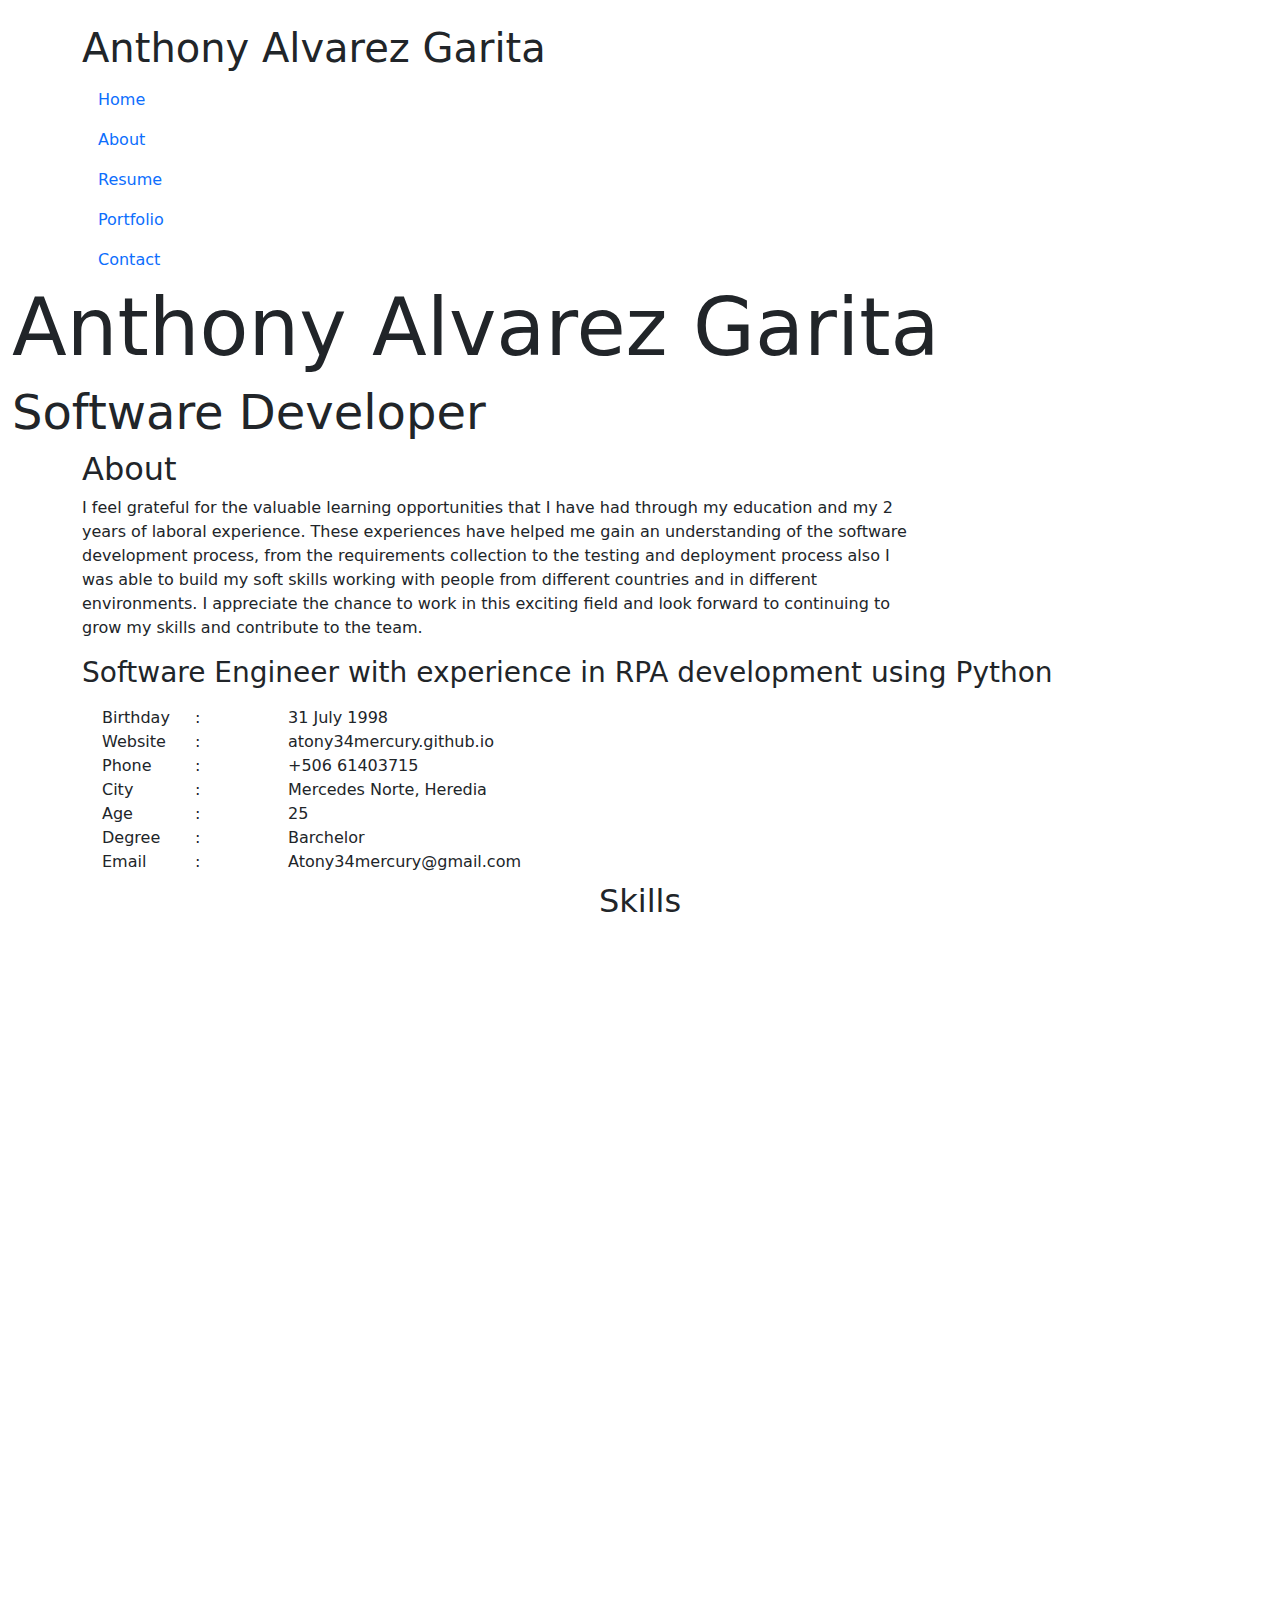
==== index.html @ dbc0f1d1 "Adding modification" ====
<!DOCTYPE html>
<html lang="en">
<head>
    <meta charset="UTF-8">
    <meta name="viewport" content="width=device-width, initial-scale=1.0">
    <title>Bootstrap Template</title>
    <!-- Bootstrap CSS -->
    <link href="https://cdn.jsdelivr.net/npm/bootstrap@5.3.3/dist/css/bootstrap.min.css" rel="stylesheet" integrity="sha384-QWTKZyjpPEjISv5WaRU9OFeRpok6YctnYmDr5pNlyT2bRjXh0JMhjY6hW+ALEwIH" crossorigin="anonymous">
    <link href="https://unpkg.com/aos@2.3.1/dist/aos.css" rel="stylesheet">
    <link href="styles.css" rel="stylesheet">
</head>
<body>

    <script src="https://cdn.jsdelivr.net/npm/typeit@8.1.0/dist/typeit.min.js"></script>
    <script>
    new TypeIt("#element", {
        strings: ["This is a typing animation.", "Here's another sentence."],
        speed: 50,
        loop: true
    }).go();
    </script>

    <!-- Nav Bar section -->
    <section class="nav-bar">
        <div class="container">
            <div class="row">
                <div class="col">
                    <img src="./img/robot.jpg" alt="" class="img-fluid rounded-circle" style="max-width: 20vw; max-height: 25vh;">
                    <h1>Anthony Alvarez Garita</h1>
                </div>
            </div>

            <nav class="nav flex-column">
                <a class="nav-link active" href="#home">Home</a>
                <a class="nav-link" href="#about">About</a>
                <a class="nav-link" href="#resume">Resume</a>
                <a class="nav-link" href="#portfolio">Portfolio</a>
                <a class="nav-link" href="#contact">Contact</a>
            </nav>

        </div>
    </section>
    <!-- Nav Bar section END-->

    <div class="content">
        <div class="container-fluid">

            <!-- Main Title -->
            <div class="row" id="home">
                <div class="col content-page main-title">
                    <div class="title-page">
                        <h1 class="h1" style="font-size: 5rem;">Anthony Alvarez Garita</h1>
                        <h2 class="h2" style="font-size: 3rem;" id="header">Software Developer</h2>
                    </div>
                </div>
            </div>
            <!-- Main Title END -->

            <!-- ======= About Section ======= -->
            <div class="row" id="about">
                <div class="col content-page about">
                    <section>
                        <div class="container">
                            <div class="row">
                                <div class="col-9">
                                    <h2>About</h2>
                                    <p class="font-verdana">I feel grateful for the valuable learning opportunities that I have had through my education and my 2 years of laboral experience. These experiences have helped me gain an understanding of the software development process, from the requirements collection to the testing and deployment process also I was able to build my soft skills working with people from different countries and in different environments. I appreciate the chance to work in this exciting field and look forward to continuing to grow my skills and contribute to the team.</p>
                                </div>
                                <div class="col-3">
                                    <img src="./img/robot.jpg" alt="" class="img-fluid" style="max-width: 20vw; max-height: 25vh;">
                                </div>
                            </div>
                
                            <div class="row">
                                <h3>Software Engineer with experience in RPA development using Python</h3>
                                <div class="col">
                                    <div class="container font-verdana m-2">
                                        <div class="row">
                                            <div class="col-1">Birthday</div>
                                            <div class="col-1">:</div>
                                            <div class="col">31 July 1998</div>
                                        </div>
                                        <div class="row">
                                            <div class="col-1">Website</div>
                                            <div class="col-1">:</div>
                                            <div class="col">atony34mercury.github.io</div>
                                        </div>
                                        <div class="row">
                                            <div class="col-1">Phone</div>
                                            <div class="col-1">:</div>
                                            <div class="col">+506 61403715</div>
                                        </div>
                                        <div class="row">
                                            <div class="col-1">City</div>
                                            <div class="col-1">:</div>
                                            <div class="col">Mercedes Norte, Heredia</div>
                                        </div>
                                        <div class="row">
                                            <div class="col-1">Age</div>
                                            <div class="col-1">:</div>
                                            <div class="col">25</div>
                                        </div>
                                        <div class="row">
                                            <div class="col-1">Degree</div>
                                            <div class="col-1">:</div>
                                            <div class="col">Barchelor</div>
                                        </div>
                                        <div class="row">
                                            <div class="col-1">Email</div>
                                            <div class="col-1">:</div>
                                            <div class="col">Atony34mercury@gmail.com</div>
                                        </div>
                                    </div>
                                    <!-- <div>
                                        <ul>
                                            <ul>
                                                <li><i></i> <strong>Birthday:</strong> <span>31 July 1998</span></li>
                                                <li><i></i> <strong>Website:</strong> <span>atony34mercury.github.io</span></li>
                                                <li><i></i> <strong>Phone:</strong> <span>+506 61403715</span></li>
                                                <li><i></i> <strong>City:</strong> <span>Mercedes Norte, Heredia</span></li>
                                            </ul>
                                            <li><i></i> <strong>Age:</strong> <span>25</span></li>
                                            <li><i></i> <strong>Degree:</strong> <span>Barchelor</span></li>
                                            <li><i></i> <strong>Email:</strong> <span>Atony34mercury@gmail.com</span></li>
                                        </ul>
                                    </div> -->
                                </div>
                            </div>
                        </div>
                    </section>
                </div>
            </div>
            <!-- End About Section -->

            <!-- ======= Skills Section ======= -->
            <div class="row" id="skills">
                <div class="col content-page about">
                    <div class="container text-center">
                        <div class="row">
                            <div class="col">
                                <h2>Skills</h2>
                            </div>
                        </div>
                        <div class="row m-3">
                            <div class="col-2 center-items" data-aos="flip-left" data-aos-delay="100">
                                <div class="circle center-items">
                                    
                                </div>
                                STRONG TEAMWORK ABILITIES
                            </div>
                            <div class="col-2 center-items" data-aos="flip-left" data-aos-delay="200">
                                <div class="circle center-items">
                                    
                                </div>
                                ADAPTABILITY
                            </div>
                            <div class="col-2 center-items" data-aos="flip-left" data-aos-delay="300">
                                <div class="circle center-items">
                                    
                                </div>
                                QUICK LEARNER
                            </div>
                            <div class="col-2 center-items" data-aos="flip-left" data-aos-delay="400">
                                <div class="circle center-items">
                                    
                                </div>
                                SCRUM
                            </div>
                            <div class="col-2 center-items" data-aos="flip-left" data-aos-delay="500">
                                <div class="circle center-items">
                                    
                                </div>
                                JIRA
                            </div>
                            <div class="col-2 center-items" data-aos="flip-left" data-aos-delay="600">
                                <div class="circle center-items">
                                    
                                </div>
                                HTML
                            </div>
                            <div class="col-2 center-items" data-aos="flip-left" data-aos-delay="700">
                                <div class="circle center-items">
                                    
                                </div>
                                CSS
                            </div>
                            <div class="col-2 center-items" data-aos="flip-left" data-aos-delay="800">
                                <div class="circle center-items">
                                    
                                </div>
                                JS
                            </div>
                            <div class="col-2 center-items" data-aos="flip-left" data-aos-delay="900">
                                <div class="circle center-items">
                                    
                                </div>
                                TYPESCRIPT
                            </div>
                            <div class="col-2 center-items" data-aos="flip-left" data-aos-delay="1000">
                                <div class="circle center-items">
                                    
                                </div>
                                PYTHON
                            </div>
                            <div class="col-2 center-items" data-aos="flip-left" data-aos-delay="1100">
                                <div class="circle center-items">
                                    
                                </div>
                                c#
                            </div>
                            <div class="col-2 center-items" data-aos="flip-left" data-aos-delay="1200">
                                <div class="circle center-items">
                                    
                                </div>
                                Angular
                            </div>
                            <div class="col-2 center-items" data-aos="flip-left" data-aos-delay="1300">
                                <div class="circle center-items">
                                    
                                </div>
                                SQL/NOSQL
                            </div>

                        </div>
                    </div>
                </div>
            </div>
            <!-- ======= End Skills Section ======= -->

            <div class="row" id="resume">
                <div class="col content-page resume">
                    <!-- ======= Resume Section ======= -->
                    <section id="resume" class="resume" data-aos="fade-up">
                        <div class="container">
                
                        <div class="section-title">
                            <h2>Resume</h2>
                        </div>
                
                        <div class="row">
                            <div class="col-lg-6" data-aos="fade-up" data-aos-delay="200">
                
                            <h3 class="resume-title">Education</h3>
                            <div class="resume-item">
                                <h4>Bachelor &amp; Computer Engineering</h4>
                                <h5>2022</h5>
                                <p><em>Universidad Estatal a Distancia, UNED</em></p>
                            </div>
                            <div class="resume-item">
                                <h4>Software &amp; Quality Assurance</h4>
                                <h5>2020</h5>
                                <p><em>Instituto Nacional de Aprendizaje, INA</em></p>
                            </div>
                            <div class="resume-item">
                                <h4>Bachelor &amp; Secondary Education</h4>
                                <h5>2016</h5>
                                <p><em>CTP San Pedro Barva</em></p>
                            </div>
                            <div class="resume-item">
                                <h4>Information Technology &amp; Technician</h4>
                                <h5>2016</h5>
                                <p><em>CTP San Pedro Barva</em>a</p>
                            </div>
                            </div>
                            <div class="col-lg-6" data-aos="fade-up" data-aos-delay="500">
                            <h3 class="resume-title">Professional Experience</h3>
                            <div class="resume-item">
                                <h4>RPA Developer</h4>
                                <h5>2021 - Present</h5>
                                <p><em>Bosch, Costa Rica, Heredia </em></p>
                                <ul>
                                <li>Provide tools to help coworkers process</li>
                                <li>Create Automations</li>
                                <li>Automations includes Python code and sometimes website side for settings</li>
                                </ul>
                            </div>
                            <div class="resume-item">
                                <h4>Software Quality Assurance</h4>
                                <h5>2019 - 2020</h5>
                                <p><em>GFT Costa Rica S.A</em></p>
                                <ul>
                                <li>I have experience attending and actively contributing to multiple meetings using Scrum methodologies.</li>
                                <li>I am capable of providing helpful recommendations for troubleshooting problems related to software products.</li>
                                <li>I have experience with manual testing, and I am able to build and execute test cases to ensure quality software delivery.</li>
                                </ul>
                            </div>
                            </div>
                        </div>
                
                        </div>
                    </section><!-- End Resume Section -->
                </div>

            </div>

            <!-- ======= Portfolio Section ======= -->
            <div class="row" id="portfolio">
                <div class="col content-page portfolio">
                    <div class="container text-center">
                        <div class="row">
                            <div class="col-3">
                                <img src="./img/robot.jpg" alt="" class="img-fluid rounded-circle" style="max-width: 20vw; max-height: 25vh;">
                            </div>
                            <div class="col-3">
                                <img src="./img/robot.jpg" alt="" class="img-fluid rounded-circle" style="max-width: 20vw; max-height: 25vh;">
                            </div>
                            <div class="col-3">
                                <img src="./img/robot.jpg" alt="" class="img-fluid rounded-circle" style="max-width: 20vw; max-height: 25vh;">
                            </div>

                        </div>
                    </div>
                </div>
            </div>
            <!-- ======= End Skills Section ======= -->

        </div>
        <!-- <h1>Hello, Bootstrap!</h1> -->
        <!-- <p>This is a simple template using Bootstrap.</p> -->
    </div>

    <!-- Bootstrap Bundle with Popper -->
    <!-- <script src="https://stackpath.bootstrapcdn.com/bootstrap/5.3.0/js/bootstrap.bundle.min.js"></script> -->
    <script src="https://code.jquery.com/jquery-3.5.1.slim.min.js"></script>
    <script src="https://cdn.jsdelivr.net/npm/@popperjs/core@2.9.2/dist/umd/popper.min.js"></script>
    <script src="https://cdn.jsdelivr.net/npm/bootstrap@5.3.3/dist/js/bootstrap.bundle.min.js" integrity="sha384-YvpcrYf0tY3lHB60NNkmXc5s9fDVZLESaAA55NDzOxhy9GkcIdslK1eN7N6jIeHz" crossorigin="anonymous"></script>
    <script src="./typingScript.js"></script>
    <script src="https://unpkg.com/aos@2.3.1/dist/aos.js"></script>

    <script>
        AOS.init();
    </script>

    <script>
        // jQuery to handle the click event and toggle the active class
        $(document).ready(function() {
            $('.nav-link').on('click', function() {
                $('.nav-link').removeClass('active');
                $(this).addClass('active');
            });
        });
    </script>
</body>
</html>
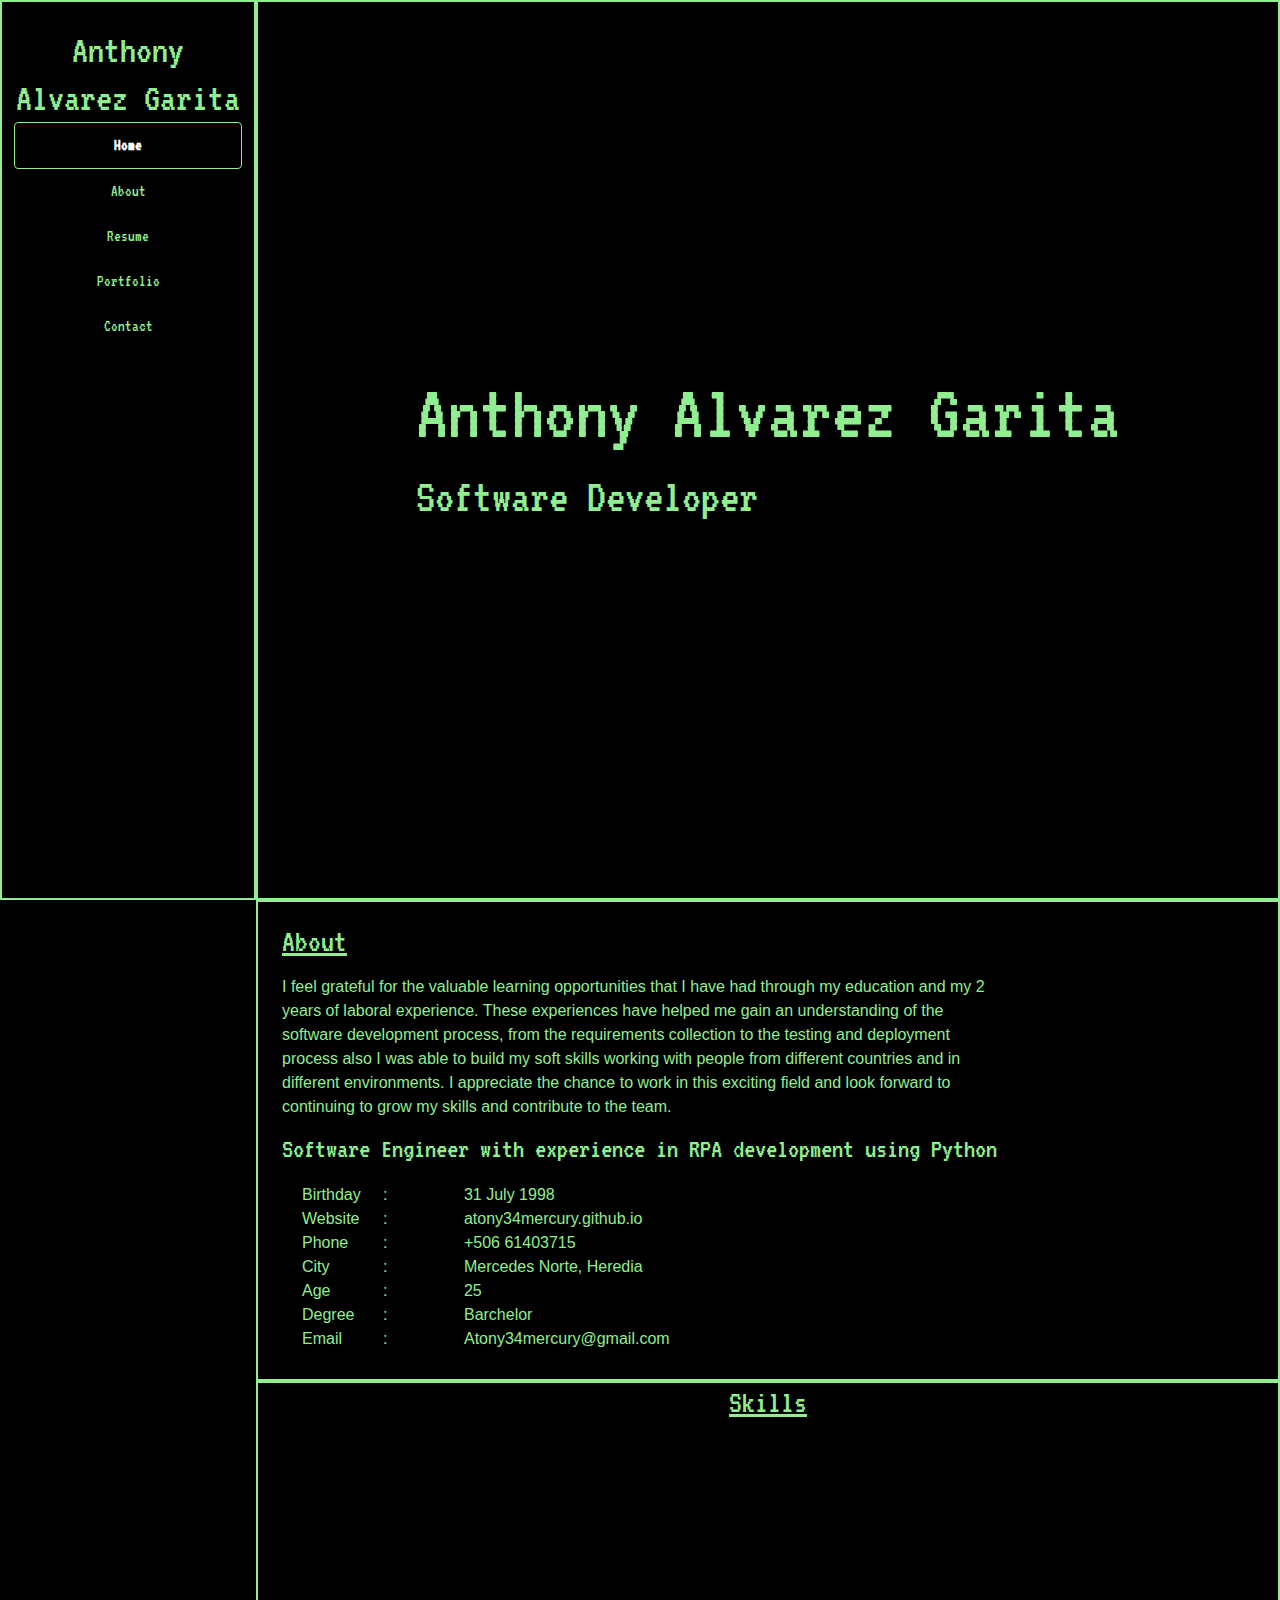
==== commit 9ced3763: "Uploading Changes to Index page" ====
--- a/index.html
+++ b/index.html
@@ -49,8 +49,8 @@
             <div class="row" id="home">
                 <div class="col content-page main-title">
                     <div class="title-page">
-                        <h1 class="h1" style="font-size: 5rem;">Anthony Alvarez Garita</h1>
-                        <h2 class="h2" style="font-size: 3rem;" id="header">Software Developer</h2>
+                        <h1 class="h1">Anthony Alvarez Garita</h1>
+                        <h2 class="h2" id="header">Software Developer</h2>
                     </div>
                 </div>
             </div>
@@ -294,7 +294,7 @@
             </div>
 
             <!-- ======= Portfolio Section ======= -->
-            <div class="row" id="portfolio">
+            <!-- <div class="row" id="portfolio">
                 <div class="col content-page portfolio">
                     <div class="container text-center">
                         <div class="row">
@@ -311,7 +311,7 @@
                         </div>
                     </div>
                 </div>
-            </div>
+            </div> -->
             <!-- ======= End Skills Section ======= -->
 
         </div>
--- a/styles.css
+++ b/styles.css
@@ -0,0 +1,267 @@
+@import url('https://fonts.googleapis.com/css?family=VT323');
+
+body, html{
+    margin: 0px;
+    padding: 0px;
+    width: 100%;
+    height: 100%;
+    font-family: 'VT323';
+    color: #90ee90;
+    background-color: black;
+    background-image: url('./img/Background-matrix.gif');
+}
+
+p, h1{
+    margin:0px;
+}
+
+.nav-bar{
+    background-color: #000000;
+    border: 2px solid lightgreen;
+    position: fixed;
+    text-align: center;
+    width: 20vw;
+    height: 100%;
+}
+
+
+.nav-link.active {
+    color: white;
+    border: 1px solid;
+    border-color: lightgreen;
+    font-weight: bold;
+    border-radius: 4px;
+    padding: 10px;
+}
+
+.nav-link:hover {
+    color: white;
+}
+
+.nav-link {
+    color: lightgreen;
+    border-radius: 4px;
+    padding: 10px;
+    font-size: 1.3vw;
+}
+
+
+.content{
+    text-align: center;
+    margin-left: 20%;
+    width: 80%;
+    height: 100%;
+}
+
+.content-page{
+    display: flex;
+    align-items: center;
+    justify-content: center;
+    border: 2px solid lightgreen;
+    background-color: #000000b0;
+}
+
+.main-title{
+    height: 100vh;
+}
+
+.about{
+    height: 100%;
+    text-align: left;
+    background-color: #000000;
+}
+
+.about h2{
+    text-decoration: underline;
+}
+
+.about p{
+    margin-top: 2%;
+    margin-bottom: 2%;
+}
+
+.about section{
+    margin-top: 2%;
+    margin-bottom: 2%;
+}
+
+.title-page{
+    text-align: left;
+    /* font-size: xx-large; */
+    /* font-size: 20px; */
+}
+
+.title-page h1{
+    font-size: 5rem;
+}
+
+.title-page h2{
+    font-size: 3rem;
+}
+
+.font-verdana{
+    font-family: Verdana, Geneva, Tahoma, sans-serif;
+}
+
+.circle{
+    background: rgb(0,0,0);
+    background: linear-gradient(90deg, rgba(0,0,0,1) 0%, rgba(144,238,144,1) 100%);
+    border-radius: 50%;
+    height: 6rem;
+    width: 6rem;
+    animation: un-shine 0.5s;
+    transform: scale(1);
+}
+.circle:hover{
+    animation: shine 0.5s;
+    transform: scale(1.2);
+}
+
+.center-items{
+    display: grid; 
+    place-items: center;
+    align-content: start;
+}
+
+
+@keyframes shine {
+    0% {
+        transform: scale(1);
+    }
+    100% {
+        transform: scale(1.2);
+    }
+}
+
+@keyframes un-shine {
+    0% {
+        transform: scale(1.2);
+    }
+    100% {
+        transform: scale(1);
+    }
+}
+
+/*--------------------------------------------------------------
+# Resume
+--------------------------------------------------------------*/
+.resume{
+    text-align: left;
+    background-color: #000000;
+}
+.resume .resume-title {
+    font-size: 26px;
+    font-weight: 700;
+    margin-top: 20px;
+    margin-bottom: 20px;
+    /* color: #050d18; */
+  }
+  
+  .resume .resume-item {
+    padding: 0 0 20px 20px;
+    margin-top: -2px;
+    border-left: 2px solid lightgreen;
+    position: relative;
+  }
+  
+  .resume .resume-item h4 {
+    line-height: 18px;
+    font-size: 18px;
+    font-weight: 600;
+    text-transform: uppercase;
+    font-family: "Poppins", sans-serif;
+    color: lightgreen;
+    margin-bottom: 10px;
+  }
+  
+  .resume .resume-item h5 {
+    font-size: 16px;
+    background: #141414;
+    padding: 5px 15px;
+    display: inline-block;
+    font-weight: 600;
+    margin-bottom: 10px;
+  }
+  
+  .resume .resume-item ul {
+    padding-left: 20px;
+  }
+  
+  .resume .resume-item ul li {
+    padding-bottom: 10px;
+  }
+  
+  .resume .resume-item:last-child {
+    padding-bottom: 0;
+  }
+  
+  .resume .resume-item::before {
+    content: "";
+    position: absolute;
+    width: 16px;
+    height: 16px;
+    border-radius: 50px;
+    left: -9px;
+    top: 0;
+    background: #fff;
+    border: 2px solid #1f5297;
+  }
+
+
+/* Hide .nav-bar for screens smaller than 576px (e.g., small mobile devices) */
+@media screen and (max-width: 576px) {
+    .nav-bar {
+        display: none;
+    }
+
+    .content {
+        margin-left: 0px;
+        width: 100%;
+    }
+
+    .title-page h1{
+        font-size: 3rem;
+    }
+    
+    .title-page h2{
+        font-size: 2rem;
+    }
+
+    .circle {
+        width: 50px;
+        height: 50px;
+    }
+}
+
+/* Hide .nav-bar for screens between 577px and 768px (e.g., medium-sized mobile devices) */
+@media screen and (min-width: 577px) and (max-width: 768px) {
+    .nav-bar {
+        display: none;
+    }
+    .content {
+        margin-left: 0px;
+        width: 100%;
+    }
+}
+
+/* Hide .nav-bar for screens between 769px and 992px (e.g., tablets) */
+@media screen and (min-width: 769px) and (max-width: 992px) {
+
+}
+
+/* Hide .nav-bar for screens between 993px and 1200px (e.g., small laptops) */
+@media screen and (min-width: 993px) and (max-width: 1200px) {
+
+}
+
+/* Hide .nav-bar for screens larger than 1201px (e.g., large desktops) */
+@media screen and (min-width: 1201px) {
+
+}
+
+
+
+
+
+
+
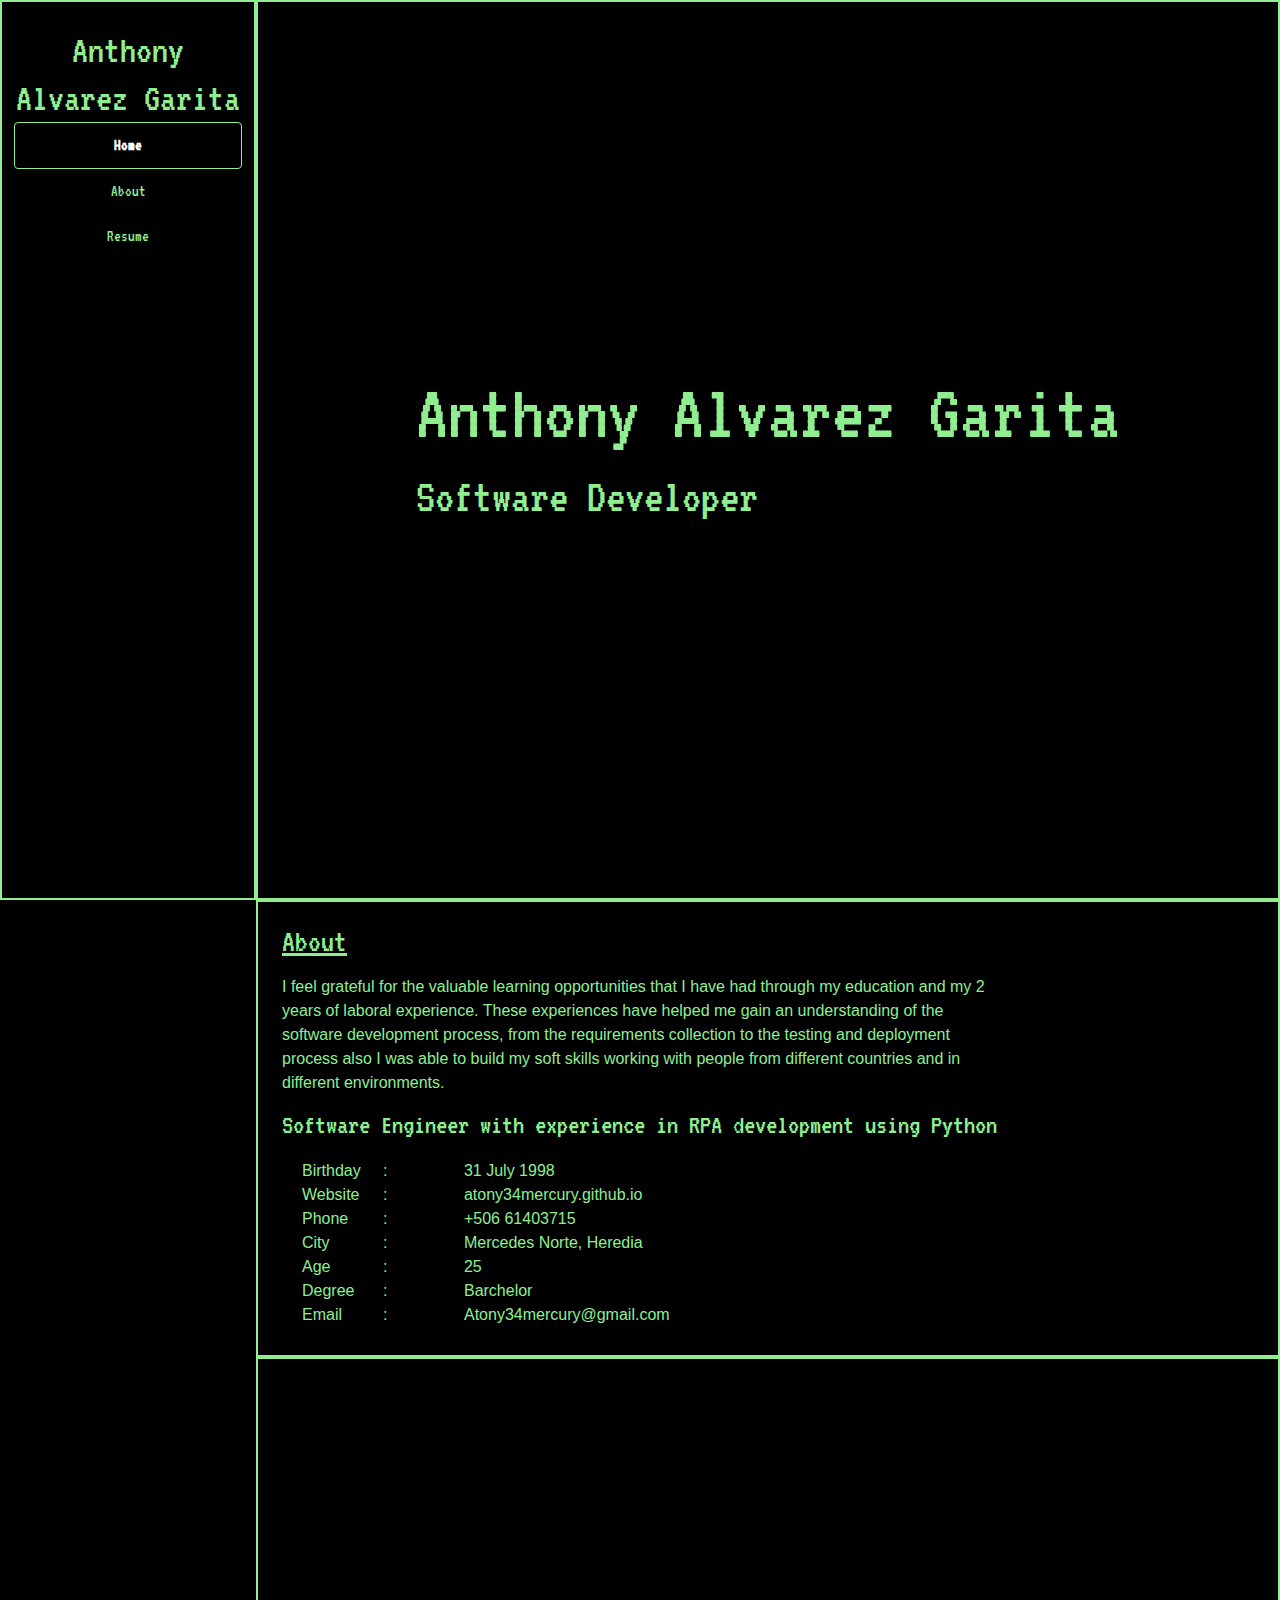
==== commit 0fd3869a: "Adding Favicon icon on main portfolio" ====
--- a/index.html
+++ b/index.html
@@ -3,11 +3,12 @@
 <head>
     <meta charset="UTF-8">
     <meta name="viewport" content="width=device-width, initial-scale=1.0">
-    <title>Bootstrap Template</title>
+    <title>Anthony Alvarez</title>
     <!-- Bootstrap CSS -->
     <link href="https://cdn.jsdelivr.net/npm/bootstrap@5.3.3/dist/css/bootstrap.min.css" rel="stylesheet" integrity="sha384-QWTKZyjpPEjISv5WaRU9OFeRpok6YctnYmDr5pNlyT2bRjXh0JMhjY6hW+ALEwIH" crossorigin="anonymous">
     <link href="https://unpkg.com/aos@2.3.1/dist/aos.css" rel="stylesheet">
     <link href="styles.css" rel="stylesheet">
+    <link rel="icon" href="./img/favicon-32x32.png" type="image/png">
 </head>
 <body>
 
@@ -25,7 +26,7 @@
         <div class="container">
             <div class="row">
                 <div class="col">
-                    <img src="./img/robot.jpg" alt="" class="img-fluid rounded-circle" style="max-width: 20vw; max-height: 25vh;">
+                    <img src="./img/me.jfif" alt="" class="img-fluid rounded-circle" style="max-width: 20vw; max-height: 25vh;">
                     <h1>Anthony Alvarez Garita</h1>
                 </div>
             </div>
@@ -34,8 +35,8 @@
                 <a class="nav-link active" href="#home">Home</a>
                 <a class="nav-link" href="#about">About</a>
                 <a class="nav-link" href="#resume">Resume</a>
-                <a class="nav-link" href="#portfolio">Portfolio</a>
-                <a class="nav-link" href="#contact">Contact</a>
+                <!-- <a class="nav-link" href="#portfolio">Portfolio</a>
+                <a class="nav-link" href="#contact">Contact</a> -->
             </nav>
 
         </div>
@@ -64,10 +65,10 @@
                             <div class="row">
                                 <div class="col-9">
                                     <h2>About</h2>
-                                    <p class="font-verdana">I feel grateful for the valuable learning opportunities that I have had through my education and my 2 years of laboral experience. These experiences have helped me gain an understanding of the software development process, from the requirements collection to the testing and deployment process also I was able to build my soft skills working with people from different countries and in different environments. I appreciate the chance to work in this exciting field and look forward to continuing to grow my skills and contribute to the team.</p>
+                                    <p class="font-verdana">I feel grateful for the valuable learning opportunities that I have had through my education and my 2 years of laboral experience. These experiences have helped me gain an understanding of the software development process, from the requirements collection to the testing and deployment process also I was able to build my soft skills working with people from different countries and in different environments.</p>
                                 </div>
                                 <div class="col-3">
-                                    <img src="./img/robot.jpg" alt="" class="img-fluid" style="max-width: 20vw; max-height: 25vh;">
+                                    <img src="./img/me.jfif" alt="" class="img-fluid" style="max-width: 20vw; max-height: 25vh;">
                                 </div>
                             </div>
                 
@@ -133,12 +134,25 @@
             <!-- End About Section -->
 
             <!-- ======= Skills Section ======= -->
-            <div class="row" id="skills">
+            <!-- <div class="row" id="skills">
                 <div class="col content-page about">
                     <div class="container text-center">
                         <div class="row">
                             <div class="col">
-                                <h2>Skills</h2>
+                                <h3 class="resume-title">Skills</h3>
+                                    <div class="resume-item">
+                                        <p><em>STRONG TEAMWORK ABILITIES</em></p>
+                                    </div>
+                                    <div class="resume-item">
+                                        <p><em>ADAPTABILITY</em></p>
+                                    </div>
+                                    <div class="resume-item">
+                                        <p><em>QUICK LEARNER</em></p>
+                                    </div>
+                                    <div class="resume-item">
+                                        <p><em>SCRUM</em></p>
+                                    </div>
+                                </div>
                             </div>
                         </div>
                         <div class="row m-3">
@@ -224,7 +238,63 @@
                         </div>
                     </div>
                 </div>
+            </div> -->
+
+            <div class="row" id="resume">
+                <div class="col content-page resume">
+                    <!-- ======= Resume Section ======= -->
+                    <section id="resume" class="resume" style="width: 100%; margin-bottom: 5%;" data-aos="fade-up">
+                        <div class="container">
+                
+                        <div class="section-title">
+                            <h2>Skills</h2>
+                        </div>
+                
+                        <div class="row">
+                            <div class="col-lg-6" data-aos="fade-up" data-aos-delay="200">
+                                <h3 class="resume-title"></h3>
+                                <div class="resume-item">
+                                    <p><em>STRONG TEAMWORK ABILITIES</em></p>
+                                </div>
+                                <div class="resume-item">
+                                    <p><em>ADAPTABILITY</em></p>
+                                </div>
+                                <div class="resume-item">
+                                    <p><em>QUICK LEARNER</em></p>
+                                </div>
+                                <div class="resume-item">
+                                    <p><em>SCRUM</em></p>
+                                </div>
+                                <div class="resume-item">
+                                    <p><em>JIRA</em></p>
+                                </div>
+                            </div>
+                            <div class="col-lg-6" data-aos="fade-up" data-aos-delay="500">
+                                <h3 class="resume-title"></h3>
+                                <div class="resume-item">
+                                    <p><em>HTML</em></p>
+                                </div>
+                                <div class="resume-item">
+                                    <p><em>CSS</em></p>
+                                </div>
+                                <div class="resume-item">
+                                    <p><em>JS</em></p>
+                                </div>
+                                <div class="resume-item">
+                                    <p><em>TYPESCRIPT</em></p>
+                                </div>
+                                <div class="resume-item">
+                                    <p><em>PYTHON</em></p>
+                                </div>
+                            </div>
+                        </div>
+                
+                        </div>
+                    </section><!-- End Resume Section -->
+                </div>
+
             </div>
+            
             <!-- ======= End Skills Section ======= -->
 
             <div class="row" id="resume">
@@ -240,28 +310,28 @@
                         <div class="row">
                             <div class="col-lg-6" data-aos="fade-up" data-aos-delay="200">
                 
-                            <h3 class="resume-title">Education</h3>
-                            <div class="resume-item">
-                                <h4>Bachelor &amp; Computer Engineering</h4>
-                                <h5>2022</h5>
-                                <p><em>Universidad Estatal a Distancia, UNED</em></p>
-                            </div>
-                            <div class="resume-item">
-                                <h4>Software &amp; Quality Assurance</h4>
-                                <h5>2020</h5>
-                                <p><em>Instituto Nacional de Aprendizaje, INA</em></p>
-                            </div>
-                            <div class="resume-item">
-                                <h4>Bachelor &amp; Secondary Education</h4>
-                                <h5>2016</h5>
-                                <p><em>CTP San Pedro Barva</em></p>
-                            </div>
-                            <div class="resume-item">
-                                <h4>Information Technology &amp; Technician</h4>
-                                <h5>2016</h5>
-                                <p><em>CTP San Pedro Barva</em>a</p>
-                            </div>
-                            </div>
+                                <h3 class="resume-title">Education</h3>
+                                    <div class="resume-item">
+                                        <h4>Bachelor &amp; Computer Engineering</h4>
+                                        <h5>2022</h5>
+                                        <p><em>Universidad Estatal a Distancia, UNED</em></p>
+                                    </div>
+                                    <div class="resume-item">
+                                        <h4>Software &amp; Quality Assurance</h4>
+                                        <h5>2020</h5>
+                                        <p><em>Instituto Nacional de Aprendizaje, INA</em></p>
+                                    </div>
+                                    <div class="resume-item">
+                                        <h4>Bachelor &amp; Secondary Education</h4>
+                                        <h5>2016</h5>
+                                        <p><em>CTP San Pedro Barva</em></p>
+                                    </div>
+                                    <div class="resume-item">
+                                        <h4>Information Technology &amp; Technician</h4>
+                                        <h5>2016</h5>
+                                        <p><em>CTP San Pedro Barva</em>a</p>
+                                    </div>
+                                </div>
                             <div class="col-lg-6" data-aos="fade-up" data-aos-delay="500">
                             <h3 class="resume-title">Professional Experience</h3>
                             <div class="resume-item">
--- a/styles.css
+++ b/styles.css
@@ -246,6 +246,13 @@
 
 /* Hide .nav-bar for screens between 769px and 992px (e.g., tablets) */
 @media screen and (min-width: 769px) and (max-width: 992px) {
+    .nav-bar {
+        display: none;
+    }
+    .content {
+        margin-left: 0px;
+        width: 100%;
+    }
 
 }
 
